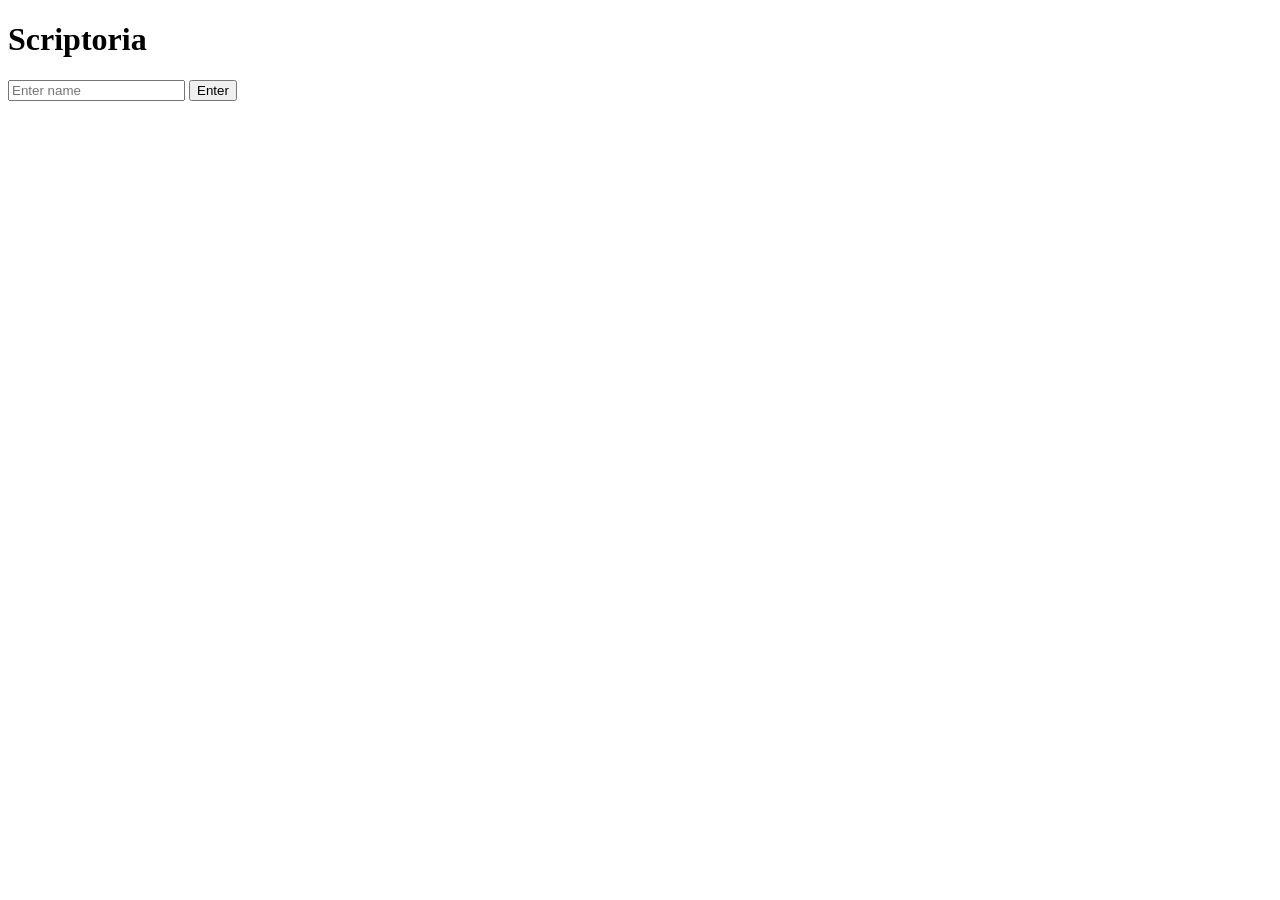
==== templates/index.html @ 053f950a "Initial Scriptoria setup with Ollama integration" ====
<!DOCTYPE html>
<html>
<head>
    <title>Scriptoria</title>
</head>
<body>

<h1>Scriptoria</h1>

<input id="username" placeholder="Enter name">
<button onclick="enter()">Enter</button>

<script src="/static/script.js"></script>
</body>
</html>
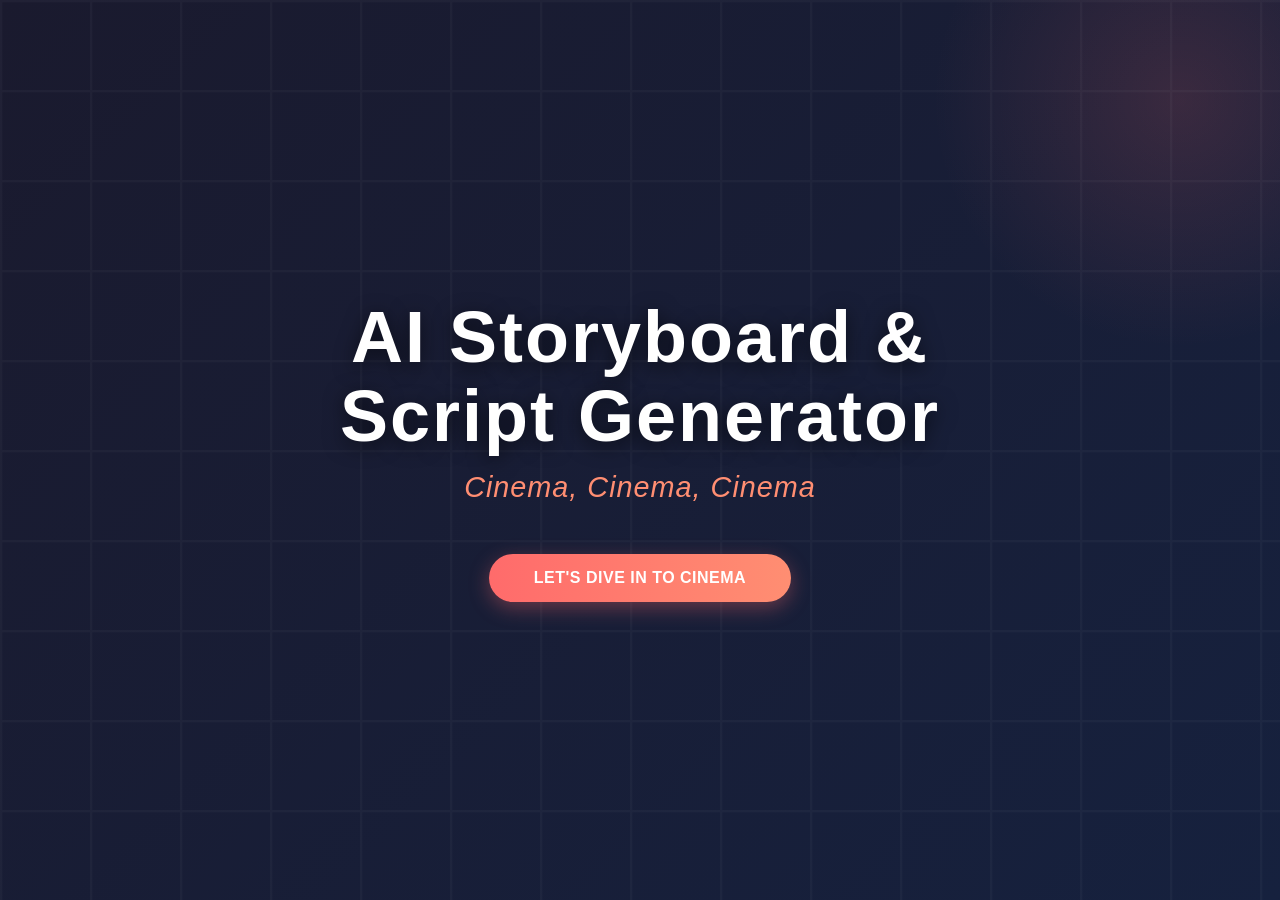
==== commit 4c8d8dbf: "Enhanced UI with cinema theme and improved error logging" ====
--- a/templates/index.html
+++ b/templates/index.html
@@ -1,14 +1,29 @@
 <!DOCTYPE html>
 <html>
 <head>
-    <title>Scriptoria</title>
+    <title>Scriptoria - AI Storyboard & Script Generator</title>
+    <link rel="stylesheet" href="/static/style.css">
 </head>
 <body>
 
-<h1>Scriptoria</h1>
+<div class="landing">
+    <div class="overlay"></div>
+    <div class="landing-content">
+        <h1>AI Storyboard & Script Generator</h1>
+        <p class="tagline">Cinema, Cinema, Cinema</p>
+        <button class="cta" onclick="showModal()">Let's dive in to Cinema</button>
+    </div>
+</div>
 
-<input id="username" placeholder="Enter name">
-<button onclick="enter()">Enter</button>
+<div id="modal" class="modal">
+    <div class="modal-box">
+        <span class="close" onclick="closeModal()">×</span>
+        <h2>Welcome to Cinema World!</h2>
+        <p>Please tell us your name:</p>
+        <input id="username" placeholder="Enter your name" autofocus>
+        <button class="cta" onclick="enter()">Continue</button>
+    </div>
+</div>
 
 <script src="/static/script.js"></script>
 </body>
--- a/static/style.css
+++ b/static/style.css
@@ -0,0 +1,378 @@
+* {
+    margin: 0;
+    padding: 0;
+    box-sizing: border-box;
+}
+
+body {
+    background: #0a0a0a;
+    color: #fff;
+    font-family: 'Segoe UI', Tahoma, Geneva, Verdana, sans-serif;
+    overflow-x: hidden;
+}
+
+/* Landing Page */
+.landing {
+    position: relative;
+    height: 100vh;
+    background: linear-gradient(135deg, #1a1a2e 0%, #16213e 100%);
+    display: flex;
+    align-items: center;
+    justify-content: center;
+    overflow: hidden;
+}
+
+.landing::before {
+    content: '';
+    position: absolute;
+    width: 500px;
+    height: 500px;
+    background: radial-gradient(circle, rgba(255, 107, 107, 0.15) 0%, transparent 70%);
+    border-radius: 50%;
+    top: -150px;
+    right: -150px;
+}
+
+.overlay {
+    position: absolute;
+    inset: 0;
+    background: url('data:image/svg+xml,<svg xmlns="http://www.w3.org/2000/svg" viewBox="0 0 100 100"><defs><pattern id="grid" width="10" height="10" patternUnits="userSpaceOnUse"><path d="M 10 0 L 0 0 0 10" fill="none" stroke="rgba(255,255,255,0.03)" stroke-width="0.5"/></pattern></defs><rect width="100" height="100" fill="url(%23grid)"/></svg>');\n    opacity: 0.5;\n}
+
+.landing-content {
+    position: relative;\n    z-index: 2;
+    text-align: center;
+    max-width: 800px;
+    padding: 0 20px;
+}
+
+.landing h1 {
+    font-size: 4.5rem;
+    font-weight: 700;
+    margin-bottom: 15px;
+    text-shadow: 0 4px 20px rgba(0, 0, 0, 0.6);
+    letter-spacing: 2px;
+    line-height: 1.1;
+}
+
+.tagline {
+    font-size: 1.8rem;
+    font-style: italic;
+    color: #ff8e72;
+    margin-bottom: 50px;
+    font-weight: 300;
+    letter-spacing: 1px;
+}
+
+/* CTA Button */
+.cta {
+    padding: 15px 45px;
+    background: linear-gradient(90deg, #ff6b6b, #ff8e72);
+    border: none;
+    border-radius: 50px;
+    color: #fff;
+    font-size: 1.1rem;
+    font-weight: 600;
+    cursor: pointer;
+    transition: all 0.3s ease;
+    box-shadow: 0 6px 20px rgba(255, 107, 107, 0.35);
+    letter-spacing: 0.5px;
+    text-transform: uppercase;
+    font-size: 1rem;
+}
+
+.cta:hover {
+    transform: translateY(-3px);
+    box-shadow: 0 8px 25px rgba(255, 107, 107, 0.45);
+    background: linear-gradient(90deg, #ff8e72, #ff6b6b);
+}
+
+.cta:active {
+    transform: translateY(-1px);
+}
+
+/* Back Link */
+.back-link {
+    position: absolute;
+    left: 30px;
+    top: 30px;
+    color: rgba(255, 255, 255, 0.7);
+    font-size: 1rem;
+    cursor: pointer;
+    transition: all 0.3s;
+    z-index: 10;
+}
+
+.back-link:hover {
+    color: #ff8e72;
+    transform: translateX(-5px);
+}
+
+/* Modal */
+.modal {
+    display: none;
+    position: fixed;
+    inset: 0;
+    background: rgba(0, 0, 0, 0.92);
+    backdrop-filter: blur(8px);
+    align-items: center;
+    justify-content: center;
+    z-index: 2000;
+}
+
+.modal.visible {
+    display: flex;
+}
+
+.modal-box {
+    background: #1a1a2e;
+    padding: 45px;
+    border-radius: 15px;
+    max-width: 420px;
+    width: 90%;
+    text-align: center;
+    box-shadow: 0 10px 50px rgba(0, 0, 0, 0.6);
+    position: relative;
+    border: 1px solid rgba(255, 107, 107, 0.25);
+}
+
+.close {
+    position: absolute;
+    top: 15px;
+    right: 20px;
+    font-size: 2.5rem;
+    cursor: pointer;
+    color: rgba(255, 255, 255, 0.6);
+    transition: color 0.3s;
+}
+
+.close:hover {
+    color: #ff8e72;
+}
+
+.modal-box h2 {
+    font-size: 1.9rem;
+    margin-bottom: 15px;
+    color: #ff8e72;
+    font-weight: 700;
+}
+
+.modal-box p {
+    margin-bottom: 25px;
+    color: #aaa;
+    font-size: 1rem;
+}
+
+.modal-box input {
+    width: 100%;
+    padding: 14px;
+    margin-bottom: 25px;
+    border: 1px solid rgba(255, 255, 255, 0.2);
+    background: rgba(255, 255, 255, 0.05);
+    border-radius: 8px;
+    color: #fff;
+    font-size: 1rem;
+    transition: all 0.3s;
+}
+
+.modal-box input:focus {
+    outline: none;
+    border: 1px solid #ff8e72;
+    background: rgba(255, 255, 255, 0.1);
+    box-shadow: 0 0 10px rgba(255, 107, 107, 0.2);
+}
+
+.modal-box input::placeholder {
+    color: #555;
+}
+
+/* Dashboard */
+.dashboard {
+    background: linear-gradient(135deg, #1a1a2e 0%, #16213e 100%);
+    min-height: 100vh;
+    padding: 50px 20px;
+    position: relative;
+    overflow: hidden;
+}
+
+.dashboard::before {
+    content: '';
+    position: absolute;
+    top: -100px;
+    right: -100px;
+    width: 400px;
+    height: 400px;
+    background: radial-gradient(circle, rgba(255, 107, 107, 0.1) 0%, transparent 70%);
+    border-radius: 50%;
+    z-index: 0;
+}
+
+.welcome {
+    text-align: center;
+    font-size: 2.2rem;
+    margin-bottom: 50px;
+    color: #ff8e72;
+    position: relative;
+    z-index: 1;
+    font-weight: 600;
+}
+
+/* Input Section */
+.input-section {
+    max-width: 850px;
+    margin: 0 auto 50px;
+    background: rgba(26, 26, 46, 0.85);
+    padding: 45px;
+    border-radius: 15px;
+    border: 1px solid rgba(255, 107, 107, 0.2);
+    backdrop-filter: blur(10px);
+    position: relative;
+    z-index: 1;
+    box-shadow: 0 8px 32px rgba(0, 0, 0, 0.2);
+}
+
+.input-section h1 {
+    font-size: 2.5rem;
+    margin-bottom: 30px;
+    text-align: center;
+    color: #fff;
+    font-weight: 700;
+}
+
+.input-section textarea {
+    width: 100%;
+    height: 220px;
+    padding: 16px;
+    border: 1px solid rgba(255, 255, 255, 0.2);
+    background: rgba(255, 255, 255, 0.05);
+    color: #fff;
+    border-radius: 10px;
+    font-size: 1rem;
+    font-family: inherit;
+    resize: vertical;
+    transition: all 0.3s;
+    margin-bottom: 25px;
+    line-height: 1.6;
+}
+
+.input-section textarea:focus {
+    outline: none;
+    border: 1px solid #ff8e72;
+    background: rgba(255, 255, 255, 0.1);
+    box-shadow: 0 0 15px rgba(255, 107, 107, 0.2);
+}
+
+.input-section textarea::placeholder {
+    color: #555;
+}
+
+.input-section .cta {
+    width: 100%;
+}
+
+/* Results */
+.results {
+    max-width: 1000px;
+    margin: 0 auto 40px;
+    position: relative;
+    z-index: 1;
+}
+
+.result-box {
+    background: rgba(26, 26, 46, 0.85);
+    padding: 30px;
+    border-radius: 12px;
+    border: 1px solid rgba(255, 107, 107, 0.2);
+    backdrop-filter: blur(10px);
+    margin-bottom: 20px;
+    box-shadow: 0 6px 25px rgba(0, 0, 0, 0.2);
+}
+
+.result-box h3 {
+    color: #ff8e72;
+    margin-bottom: 18px;
+    font-size: 1.3rem;
+    font-weight: 600;
+    text-transform: uppercase;
+    letter-spacing: 1px;
+}
+
+.result-box pre {
+    background: rgba(0, 0, 0, 0.4);
+    padding: 20px;
+    border-radius: 10px;
+    color: #ddd;
+    font-size: 0.95rem;
+    line-height: 1.7;
+    overflow-x: auto;
+    max-height: 500px;
+    white-space: pre-wrap;
+    word-wrap: break-word;
+    border: 1px solid rgba(255, 107, 107, 0.1);
+}
+
+/* Download Section */
+.download-section {
+    max-width: 1000px;
+    margin: 0 auto;
+    text-align: center;
+    position: relative;
+    z-index: 1;
+    padding: 30px 0;
+}
+
+.download-section button {
+    padding: 12px 24px;\n    margin: 8px;
+    background: #667eea;
+    border: none;
+    border-radius: 8px;
+    color: #fff;
+    cursor: pointer;
+    font-size: 0.95rem;
+    font-weight: 600;
+    transition: all 0.3s;
+    text-transform: uppercase;
+    letter-spacing: 0.5px;
+}
+
+.download-section button:hover {
+    background: #556cd6;
+    transform: translateY(-3px);
+    box-shadow: 0 6px 15px rgba(102, 126, 234, 0.3);
+}
+
+.download-section button:active {
+    transform: translateY(-1px);
+}
+
+/* Responsive */
+@media (max-width: 768px) {
+    .landing h1 {
+        font-size: 2.8rem;
+    }
+
+    .tagline {
+        font-size: 1.3rem;
+    }
+
+    .input-section {
+        padding: 25px;
+    }
+
+    .input-section h1 {
+        font-size: 1.9rem;
+    }
+
+    .input-section textarea {
+        height: 150px;
+    }
+
+    .result-box pre {
+        font-size: 0.85rem;
+    }
+
+    .download-section button {
+        padding: 10px 16px;
+        font-size: 0.8rem;
+        margin: 5px;
+    }
+}
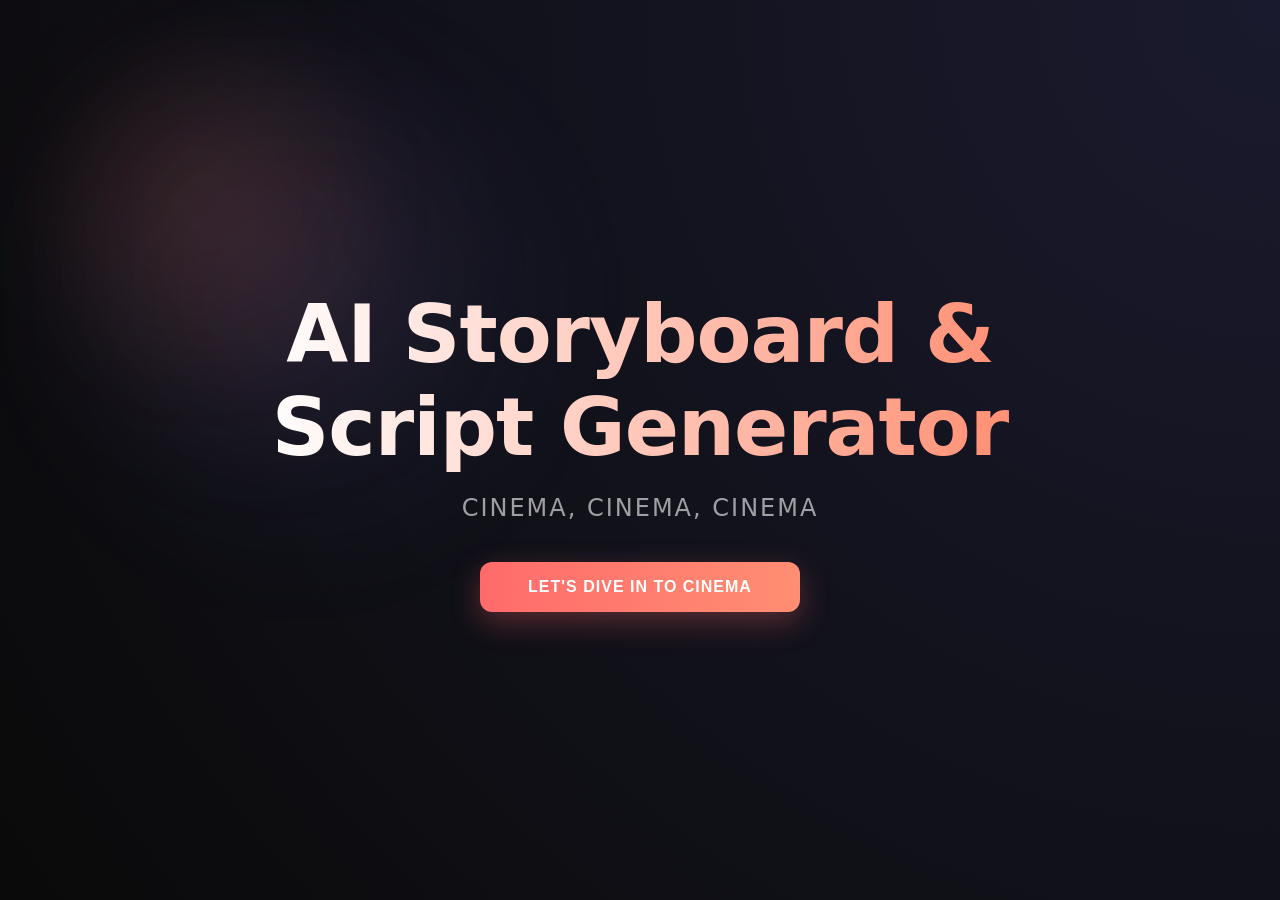
==== commit e2cdb6cb: "Complete Scriptoria Overhaul: Modern UI, Supabase Auth, Chat History with Titles, and UX Refinements" ====
--- a/templates/index.html
+++ b/templates/index.html
@@ -1,30 +1,60 @@
 <!DOCTYPE html>
 <html>
+
 <head>
     <title>Scriptoria - AI Storyboard & Script Generator</title>
     <link rel="stylesheet" href="/static/style.css">
 </head>
+
 <body>
 
-<div class="landing">
-    <div class="overlay"></div>
-    <div class="landing-content">
-        <h1>AI Storyboard & Script Generator</h1>
-        <p class="tagline">Cinema, Cinema, Cinema</p>
-        <button class="cta" onclick="showModal()">Let's dive in to Cinema</button>
+    <div class="landing">
+        <div class="overlay"></div>
+        <div class="landing-content">
+            <h1>AI Storyboard & Script Generator</h1>
+            <p class="tagline">Cinema, Cinema, Cinema</p>
+            <button class="cta" onclick="showModal()">Let's dive in to Cinema</button>
+        </div>
+        <div class="bg-animate">
+            <div class="blob"></div>
+            <div class="blob"></div>
+            <div class="blob"></div>
+        </div>
     </div>
-</div>
 
-<div id="modal" class="modal">
-    <div class="modal-box">
-        <span class="close" onclick="closeModal()">×</span>
-        <h2>Welcome to Cinema World!</h2>
-        <p>Please tell us your name:</p>
-        <input id="username" placeholder="Enter your name" autofocus>
-        <button class="cta" onclick="enter()">Continue</button>
+    <div id="modal" class="modal">
+        <div class="modal-box glass">
+            <span class="close" onclick="closeModal()">×</span>
+
+            <div class="auth-tabs">
+                <button id="tab-login" class="tab-btn active" onclick="switchAuth('login')">Login</button>
+                <button id="tab-register" class="tab-btn" onclick="switchAuth('register')">Register</button>
+            </div>
+
+            <div id="login-form" class="auth-form">
+                <h2>Welcome Back</h2>
+                <p>Ready to continue your cinematic journey?</p>
+                <div class="input-group">
+                    <input type="email" id="login-email" placeholder="Email" required>
+                    <input type="password" id="login-password" placeholder="Password" required>
+                </div>
+                <button class="cta" onclick="login(event)">Login</button>
+            </div>
+
+            <div id="register-form" class="auth-form hidden">
+                <h2>Create Account</h2>
+                <p>Start your scriptwriting adventure today.</p>
+                <div class="input-group">
+                    <input type="text" id="reg-username" placeholder="Username" required>
+                    <input type="email" id="reg-email" placeholder="Email" required>
+                    <input type="password" id="reg-password" placeholder="Password" required>
+                </div>
+                <button class="cta" onclick="register(event)">Register</button>
+            </div>
+        </div>
     </div>
-</div>
 
-<script src="/static/script.js"></script>
+    <script src="/static/script.js?v=1.1"></script>
 </body>
+
 </html>
--- a/static/style.css
+++ b/static/style.css
@@ -4,116 +4,146 @@
     box-sizing: border-box;
 }
 
+:root {
+    --primary: #ff6b6b;
+    --secondary: #ff8e72;
+    --bg-dark: #0a0a0a;
+    --card-bg: rgba(26, 26, 46, 0.7);
+    --glass: rgba(255, 255, 255, 0.05);
+    --glass-border: rgba(255, 255, 255, 0.1);
+    --text-dim: rgba(255, 255, 255, 0.6);
+}
+
 body {
-    background: #0a0a0a;
-    color: #fff;
-    font-family: 'Segoe UI', Tahoma, Geneva, Verdana, sans-serif;
+    background: var(--bg-dark);
+    color: #fff;
+    font-family: 'Inter', 'Segoe UI', system-ui, -apple-system, sans-serif;
     overflow-x: hidden;
+    min-height: 100vh;
+}
+
+/* Glassmorphism Utility */
+.glass {
+    background: var(--card-bg);
+    backdrop-filter: blur(12px);
+    -webkit-backdrop-filter: blur(12px);
+    border: 1px solid var(--glass-border);
+    box-shadow: 0 8px 32px 0 rgba(0, 0, 0, 0.37);
 }
 
 /* Landing Page */
 .landing {
     position: relative;
     height: 100vh;
-    background: linear-gradient(135deg, #1a1a2e 0%, #16213e 100%);
+    background: radial-gradient(circle at top right, #1a1a2e, #0a0a0a);
     display: flex;
     align-items: center;
     justify-content: center;
     overflow: hidden;
 }
 
-.landing::before {
-    content: '';
+.landing-content {
+    position: relative;
+    z-index: 10;
+    text-align: center;
+    max-width: 800px;
+    padding: 0 20px;
+}
+
+.landing h1 {
+    font-size: clamp(3rem, 8vw, 5rem);
+    font-weight: 800;
+    margin-bottom: 20px;
+    letter-spacing: -1px;
+    background: linear-gradient(to right, #fff, var(--secondary));
+    -webkit-background-clip: text;
+    -webkit-text-fill-color: transparent;
+}
+
+.tagline {
+    font-size: 1.5rem;
+    color: var(--text-dim);
+    margin-bottom: 40px;
+    font-weight: 300;
+    letter-spacing: 2px;
+    text-transform: uppercase;
+}
+
+/* Background Animations */
+.bg-animate {
+    position: absolute;
+    top: 0;
+    left: 0;
+    width: 100%;
+    height: 100%;
+    z-index: 1;
+    overflow: hidden;
+}
+
+.blob {
     position: absolute;
     width: 500px;
     height: 500px;
-    background: radial-gradient(circle, rgba(255, 107, 107, 0.15) 0%, transparent 70%);
+    background: radial-gradient(circle, rgba(255, 107, 107, 0.1) 0%, transparent 70%);
     border-radius: 50%;
-    top: -150px;
-    right: -150px;
-}
-
-.overlay {
-    position: absolute;
-    inset: 0;
-    background: url('data:image/svg+xml,<svg xmlns="http://www.w3.org/2000/svg" viewBox="0 0 100 100"><defs><pattern id="grid" width="10" height="10" patternUnits="userSpaceOnUse"><path d="M 10 0 L 0 0 0 10" fill="none" stroke="rgba(255,255,255,0.03)" stroke-width="0.5"/></pattern></defs><rect width="100" height="100" fill="url(%23grid)"/></svg>');\n    opacity: 0.5;\n}
-
-.landing-content {
-    position: relative;\n    z-index: 2;
-    text-align: center;
-    max-width: 800px;
-    padding: 0 20px;
-}
-
-.landing h1 {
-    font-size: 4.5rem;
-    font-weight: 700;
-    margin-bottom: 15px;
-    text-shadow: 0 4px 20px rgba(0, 0, 0, 0.6);
-    letter-spacing: 2px;
-    line-height: 1.1;
-}
-
-.tagline {
-    font-size: 1.8rem;
-    font-style: italic;
-    color: #ff8e72;
-    margin-bottom: 50px;
-    font-weight: 300;
-    letter-spacing: 1px;
+    filter: blur(40px);
+    animation: move 20s infinite alternate;
+}
+
+.blob:nth-child(2) {
+    background: radial-gradient(circle, rgba(102, 126, 234, 0.1) 0%, transparent 70%);
+    width: 600px;
+    height: 600px;
+    animation-duration: 30s;
+    animation-delay: -5s;
+}
+
+.blob:nth-child(3) {
+    background: radial-gradient(circle, rgba(255, 142, 114, 0.1) 0%, transparent 70%);
+    width: 400px;
+    height: 400px;
+    animation-duration: 25s;
+    animation-delay: -10s;
+}
+
+@keyframes move {
+    0% {
+        transform: translate(-10%, -10%) scale(1);
+    }
+
+    100% {
+        transform: translate(50%, 50%) scale(1.2);
+    }
 }
 
 /* CTA Button */
 .cta {
-    padding: 15px 45px;
-    background: linear-gradient(90deg, #ff6b6b, #ff8e72);
+    padding: 16px 48px;
+    background: linear-gradient(90deg, var(--primary), var(--secondary));
     border: none;
-    border-radius: 50px;
-    color: #fff;
-    font-size: 1.1rem;
-    font-weight: 600;
-    cursor: pointer;
-    transition: all 0.3s ease;
-    box-shadow: 0 6px 20px rgba(255, 107, 107, 0.35);
-    letter-spacing: 0.5px;
+    border-radius: 12px;
+    color: #fff;
+    font-size: 1rem;
+    font-weight: 700;
+    cursor: pointer;
+    transition: all 0.4s cubic-bezier(0.175, 0.885, 0.32, 1.275);
+    box-shadow: 0 10px 30px rgba(255, 107, 107, 0.3);
     text-transform: uppercase;
-    font-size: 1rem;
+    letter-spacing: 1px;
 }
 
 .cta:hover {
-    transform: translateY(-3px);
-    box-shadow: 0 8px 25px rgba(255, 107, 107, 0.45);
-    background: linear-gradient(90deg, #ff8e72, #ff6b6b);
-}
-
-.cta:active {
-    transform: translateY(-1px);
-}
-
-/* Back Link */
-.back-link {
-    position: absolute;
-    left: 30px;
-    top: 30px;
-    color: rgba(255, 255, 255, 0.7);
-    font-size: 1rem;
-    cursor: pointer;
-    transition: all 0.3s;
-    z-index: 10;
-}
-
-.back-link:hover {
-    color: #ff8e72;
-    transform: translateX(-5px);
-}
-
-/* Modal */
+    transform: translateY(-5px) scale(1.02);
+    box-shadow: 0 15px 40px rgba(255, 107, 107, 0.5);
+}
+
+/* Modal & Auth */
 .modal {
     display: none;
     position: fixed;
     inset: 0;
-    background: rgba(0, 0, 0, 0.92);
-    backdrop-filter: blur(8px);
+    background: rgba(0, 0, 0, 0.85);
+    backdrop-filter: blur(10px);
     align-items: center;
     justify-content: center;
     z-index: 2000;
@@ -124,255 +154,363 @@
 }
 
 .modal-box {
-    background: #1a1a2e;
-    padding: 45px;
-    border-radius: 15px;
-    max-width: 420px;
-    width: 90%;
-    text-align: center;
-    box-shadow: 0 10px 50px rgba(0, 0, 0, 0.6);
+    padding: 40px;
+    border-radius: 24px;
+    width: 100%;
+    max-width: 450px;
     position: relative;
-    border: 1px solid rgba(255, 107, 107, 0.25);
+    animation: modalIn 0.5s cubic-bezier(0.175, 0.885, 0.32, 1.275);
+}
+
+@keyframes modalIn {
+    from {
+        opacity: 0;
+        transform: translateY(30px) scale(0.9);
+    }
+
+    to {
+        opacity: 1;
+        transform: translateY(0) scale(1);
+    }
 }
 
 .close {
     position: absolute;
-    top: 15px;
-    right: 20px;
-    font-size: 2.5rem;
-    cursor: pointer;
-    color: rgba(255, 255, 255, 0.6);
-    transition: color 0.3s;
+    top: 20px;
+    right: 24px;
+    font-size: 2rem;
+    cursor: pointer;
+    color: var(--text-dim);
+    transition: 0.3s;
 }
 
 .close:hover {
-    color: #ff8e72;
-}
-
-.modal-box h2 {
-    font-size: 1.9rem;
-    margin-bottom: 15px;
-    color: #ff8e72;
+    color: #fff;
+}
+
+.auth-tabs {
+    display: flex;
+    gap: 10px;
+    margin-bottom: 30px;
+    background: rgba(255, 255, 255, 0.05);
+    padding: 5px;
+    border-radius: 12px;
+}
+
+.tab-btn {
+    flex: 1;
+    padding: 10px;
+    border: none;
+    background: transparent;
+    color: var(--text-dim);
+    font-weight: 600;
+    cursor: pointer;
+    border-radius: 8px;
+    transition: 0.3s;
+}
+
+.tab-btn.active {
+    background: var(--glass-border);
+    color: #fff;
+}
+
+.auth-form h2 {
+    font-size: 1.8rem;
+    margin-bottom: 10px;
     font-weight: 700;
 }
 
-.modal-box p {
+.auth-form p {
+    color: var(--text-dim);
+    margin-bottom: 30px;
+}
+
+.input-group {
+    display: flex;
+    flex-direction: column;
+    gap: 15px;
     margin-bottom: 25px;
-    color: #aaa;
+}
+
+input {
+    width: 100%;
+    padding: 14px 18px;
+    background: rgba(255, 255, 255, 0.03);
+    border: 1px solid var(--glass-border);
+    border-radius: 12px;
+    color: #fff;
     font-size: 1rem;
-}
-
-.modal-box input {
-    width: 100%;
-    padding: 14px;
-    margin-bottom: 25px;
-    border: 1px solid rgba(255, 255, 255, 0.2);
+    transition: 0.3s;
+}
+
+input:focus {
+    outline: none;
+    border-color: var(--secondary);
+    background: rgba(255, 255, 255, 0.07);
+}
+
+.hidden {
+    display: none;
+}
+
+/* Dashboard Layout */
+.app-container {
+    display: flex;
+    height: 100vh;
+    background: #0a0a0a;
+}
+
+.sidebar {
+    width: 320px;
+    height: 100%;
+    display: flex;
+    flex-direction: column;
+    border-right: 1px solid var(--glass-border);
+    z-index: 100;
+}
+
+.sidebar-header {
+    padding: 30px 24px;
+    border-bottom: 1px solid var(--glass-border);
+}
+
+.sidebar-header h3 {
+    font-size: 0.9rem;
+    text-transform: uppercase;
+    letter-spacing: 2px;
+    color: var(--text-dim);
+    margin-bottom: 20px;
+}
+
+.new-btn {
+    width: 100%;
+    padding: 12px;
     background: rgba(255, 255, 255, 0.05);
+    border: 1px dashed var(--glass-border);
+    color: #fff;
+    border-radius: 10px;
+    cursor: pointer;
+    font-weight: 600;
+    transition: 0.3s;
+}
+
+.new-btn:hover {
+    background: rgba(255, 255, 255, 0.1);
+    border-color: var(--secondary);
+}
+
+.history-list {
+    flex: 1;
+    overflow-y: auto;
+    padding: 20px 12px;
+}
+
+.history-item {
+    padding: 14px 16px;
+    margin-bottom: 8px;
+    border-radius: 12px;
+    cursor: pointer;
+    transition: 0.2s;
+    border: 1px solid transparent;
+}
+
+.history-item:hover {
+    background: rgba(255, 255, 255, 0.03);
+    border-color: var(--glass-border);
+}
+
+.history-item.active {
+    background: rgba(255, 107, 107, 0.1);
+    border-color: rgba(255, 107, 107, 0.2);
+}
+
+.history-item-info {
+    display: flex;
+    justify-content: space-between;
+    align-items: center;
+    width: 100%;
+    gap: 10px;
+}
+
+.history-item .prompt {
+    font-size: 0.9rem;
+    white-space: nowrap;
+    overflow: hidden;
+    text-overflow: ellipsis;
+    flex: 1;
+}
+
+.rename-btn {
+    opacity: 0;
+    cursor: pointer;
+    font-size: 0.8rem;
+    padding: 2px 6px;
+    border-radius: 4px;
+    transition: 0.2s;
+    background: transparent;
+    border: none;
+    color: var(--text-dim);
+}
+
+.history-item:hover .rename-btn {
+    opacity: 1;
+}
+
+.rename-btn:hover {
+    background: rgba(255, 255, 255, 0.1);
+    color: #fff;
+}
+
+.history-item .date {
+    font-size: 0.75rem;
+    color: var(--text-dim);
+}
+
+.sidebar-footer {
+    padding: 24px;
+    border-top: 1px solid var(--glass-border);
+}
+
+.logout-btn {
+    width: 100%;
+    padding: 12px;
+    background: transparent;
+    border: 1px solid rgba(255, 255, 255, 0.1);
+    color: var(--text-dim);
+    border-radius: 10px;
+    cursor: pointer;
+    transition: 0.3s;
+}
+
+.logout-btn:hover {
+    background: rgba(255, 50, 50, 0.1);
+    color: #ff5050;
+    border-color: #ff5050;
+}
+
+/* Main Dashboard Area */
+.dashboard-main {
+    flex: 1;
+    overflow-y: auto;
+    padding: 40px;
+    background: radial-gradient(circle at top right, #111, #0a0a0a);
+}
+
+.content-wrapper {
+    max-width: 900px;
+    margin: 0 auto;
+}
+
+.dashboard-header {
+    margin-bottom: 40px;
+}
+
+.welcome {
+    font-size: 1.5rem;
+    font-weight: 600;
+    color: var(--secondary);
+}
+
+.input-section {
+    padding: 40px;
+    border-radius: 24px;
+    margin-bottom: 40px;
+}
+
+.input-section h1 {
+    font-size: 2rem;
+    margin-bottom: 24px;
+}
+
+textarea {
+    width: 100%;
+    height: 180px;
+    background: rgba(0, 0, 0, 0.2);
+    border: 1px solid var(--glass-border);
+    border-radius: 16px;
+    padding: 20px;
+    color: #fff;
+    font-size: 1.05rem;
+    font-family: inherit;
+    resize: none;
+    margin-bottom: 24px;
+    transition: 0.3s;
+}
+
+textarea:focus {
+    outline: none;
+    border-color: var(--secondary);
+    background: rgba(0, 0, 0, 0.3);
+}
+
+.result-box {
+    padding: 30px;
+    border-radius: 24px;
+}
+
+pre {
+    background: rgba(0, 0, 0, 0.3);
+    padding: 30px;
+    border-radius: 16px;
+    font-family: 'Courier New', Courier, monospace;
+    font-size: 1.1rem;
+    line-height: 1.6;
+    color: #eee;
+    white-space: pre-wrap;
+    min-height: 200px;
+    max-height: 600px;
+    overflow-y: auto;
+}
+
+.download-section {
+    display: flex;
+    justify-content: center;
+    gap: 15px;
+    margin-top: 30px;
+}
+
+.download-section button {
+    padding: 12px 24px;
+    background: var(--glass);
+    border: 1px solid var(--glass-border);
+    color: #fff;
     border-radius: 8px;
-    color: #fff;
-    font-size: 1rem;
-    transition: all 0.3s;
-}
-
-.modal-box input:focus {
-    outline: none;
-    border: 1px solid #ff8e72;
-    background: rgba(255, 255, 255, 0.1);
-    box-shadow: 0 0 10px rgba(255, 107, 107, 0.2);
-}
-
-.modal-box input::placeholder {
-    color: #555;
-}
-
-/* Dashboard */
-.dashboard {
-    background: linear-gradient(135deg, #1a1a2e 0%, #16213e 100%);
-    min-height: 100vh;
-    padding: 50px 20px;
-    position: relative;
-    overflow: hidden;
-}
-
-.dashboard::before {
-    content: '';
-    position: absolute;
-    top: -100px;
-    right: -100px;
-    width: 400px;
-    height: 400px;
-    background: radial-gradient(circle, rgba(255, 107, 107, 0.1) 0%, transparent 70%);
-    border-radius: 50%;
-    z-index: 0;
-}
-
-.welcome {
+    font-weight: 600;
+    cursor: pointer;
+    transition: 0.3s;
+}
+
+.download-section button:hover {
+    background: var(--glass-border);
+    border-color: var(--secondary);
+}
+
+.loading-text {
     text-align: center;
-    font-size: 2.2rem;
-    margin-bottom: 50px;
-    color: #ff8e72;
-    position: relative;
-    z-index: 1;
-    font-weight: 600;
-}
-
-/* Input Section */
-.input-section {
-    max-width: 850px;
-    margin: 0 auto 50px;
-    background: rgba(26, 26, 46, 0.85);
-    padding: 45px;
-    border-radius: 15px;
-    border: 1px solid rgba(255, 107, 107, 0.2);
-    backdrop-filter: blur(10px);
-    position: relative;
-    z-index: 1;
-    box-shadow: 0 8px 32px rgba(0, 0, 0, 0.2);
-}
-
-.input-section h1 {
-    font-size: 2.5rem;
-    margin-bottom: 30px;
-    text-align: center;
-    color: #fff;
-    font-weight: 700;
-}
-
-.input-section textarea {
-    width: 100%;
-    height: 220px;
-    padding: 16px;
-    border: 1px solid rgba(255, 255, 255, 0.2);
-    background: rgba(255, 255, 255, 0.05);
-    color: #fff;
-    border-radius: 10px;
-    font-size: 1rem;
-    font-family: inherit;
-    resize: vertical;
-    transition: all 0.3s;
-    margin-bottom: 25px;
-    line-height: 1.6;
-}
-
-.input-section textarea:focus {
-    outline: none;
-    border: 1px solid #ff8e72;
-    background: rgba(255, 255, 255, 0.1);
-    box-shadow: 0 0 15px rgba(255, 107, 107, 0.2);
-}
-
-.input-section textarea::placeholder {
-    color: #555;
-}
-
-.input-section .cta {
-    width: 100%;
-}
-
-/* Results */
-.results {
-    max-width: 1000px;
-    margin: 0 auto 40px;
-    position: relative;
-    z-index: 1;
-}
-
-.result-box {
-    background: rgba(26, 26, 46, 0.85);
-    padding: 30px;
-    border-radius: 12px;
-    border: 1px solid rgba(255, 107, 107, 0.2);
-    backdrop-filter: blur(10px);
-    margin-bottom: 20px;
-    box-shadow: 0 6px 25px rgba(0, 0, 0, 0.2);
-}
-
-.result-box h3 {
-    color: #ff8e72;
-    margin-bottom: 18px;
-    font-size: 1.3rem;
-    font-weight: 600;
-    text-transform: uppercase;
-    letter-spacing: 1px;
-}
-
-.result-box pre {
-    background: rgba(0, 0, 0, 0.4);
-    padding: 20px;
-    border-radius: 10px;
-    color: #ddd;
-    font-size: 0.95rem;
-    line-height: 1.7;
-    overflow-x: auto;
-    max-height: 500px;
-    white-space: pre-wrap;
-    word-wrap: break-word;
-    border: 1px solid rgba(255, 107, 107, 0.1);
-}
-
-/* Download Section */
-.download-section {
-    max-width: 1000px;
-    margin: 0 auto;
-    text-align: center;
-    position: relative;
-    z-index: 1;
-    padding: 30px 0;
-}
-
-.download-section button {
-    padding: 12px 24px;\n    margin: 8px;
-    background: #667eea;
-    border: none;
-    border-radius: 8px;
-    color: #fff;
-    cursor: pointer;
-    font-size: 0.95rem;
-    font-weight: 600;
-    transition: all 0.3s;
-    text-transform: uppercase;
-    letter-spacing: 0.5px;
-}
-
-.download-section button:hover {
-    background: #556cd6;
-    transform: translateY(-3px);
-    box-shadow: 0 6px 15px rgba(102, 126, 234, 0.3);
-}
-
-.download-section button:active {
-    transform: translateY(-1px);
+    color: var(--text-dim);
+    margin-top: 40px;
 }
 
 /* Responsive */
+@media (max-width: 1024px) {
+    .sidebar {
+        width: 260px;
+    }
+}
+
 @media (max-width: 768px) {
-    .landing h1 {
-        font-size: 2.8rem;
-    }
-
-    .tagline {
-        font-size: 1.3rem;
-    }
-
-    .input-section {
-        padding: 25px;
-    }
-
-    .input-section h1 {
-        font-size: 1.9rem;
-    }
-
-    .input-section textarea {
-        height: 150px;
-    }
-
-    .result-box pre {
-        font-size: 0.85rem;
-    }
-
-    .download-section button {
-        padding: 10px 16px;
-        font-size: 0.8rem;
-        margin: 5px;
-    }
-}
+    .app-container {
+        flex-direction: column;
+    }
+
+    .sidebar {
+        width: 100%;
+        height: auto;
+        border-right: none;
+        border-bottom: 1px solid var(--glass-border);
+    }
+
+    .history-list {
+        max-height: 200px;
+    }
+}
